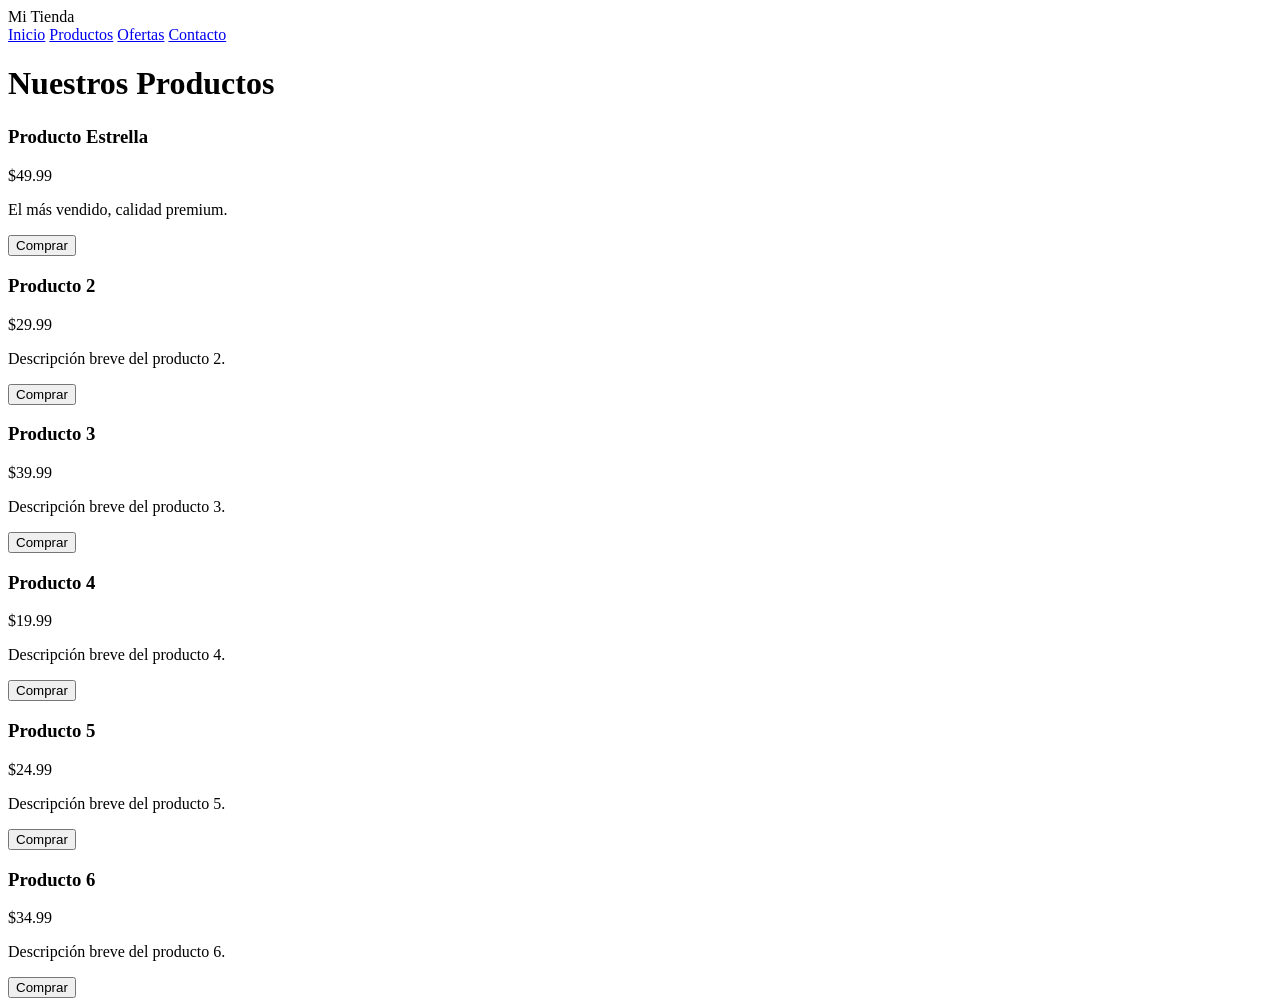
==== class-9/index.html @ dfea15c5 "Actualizacion class-9" ====
<!DOCTYPE html>
<html lang="es">
<head>
  <meta charset="UTF-8" />
  <meta name="viewport" content="width=device-width, initial-scale=1.0" />
  <link rel="stylesheet" href="/DWA/class-9/style.css">
  <title>Tienda Flexbox</title>
</head>
<body>

  <header class="header">
    <span class="logo">Mi Tienda</span>
    <nav class="nav">
      <a href="#">Inicio</a>
      <a href="#">Productos</a>
      <a href="#">Ofertas</a>   <!-- Este aparece primero por el order: -1 -->
      <a href="#">Contacto</a>
    </nav>
  </header>

  <main>
    <h1 style="margin-bottom: 1.5rem; font-size: 2rem;">Nuestros Productos</h1>

    <div class="galeria">
      <!-- Producto 1 (destacado) -->
      <article class="producto destacado">
        <div class="imagen"></div>
        <h3>Producto Estrella</h3>
        <span class="precio">$49.99</span>
        <p class="descripcion">El más vendido, calidad premium.</p>
        <button class="btn">Comprar</button>
      </article>

      <!-- Producto 2 -->
      <article class="producto">
        <div class="imagen"></div>
        <h3>Producto 2</h3>
        <span class="precio">$29.99</span>
        <p class="descripcion">Descripción breve del producto 2.</p>
        <button class="btn">Comprar</button>
      </article>

      <!-- Producto 3 -->
      <article class="producto">
        <div class="imagen"></div>
        <h3>Producto 3</h3>
        <span class="precio">$39.99</span>
        <p class="descripcion">Descripción breve del producto 3.</p>
        <button class="btn">Comprar</button>
      </article>

      <!-- Producto 4 -->
      <article class="producto">
        <div class="imagen"></div>
        <h3>Producto 4</h3>
        <span class="precio">$19.99</span>
        <p class="descripcion">Descripción breve del producto 4.</p>
        <button class="btn">Comprar</button>
      </article>

      <!-- Producto 5 -->
      <article class="producto">
        <div class="imagen"></div>
        <h3>Producto 5</h3>
        <span class="precio">$24.99</span>
        <p class="descripcion">Descripción breve del producto 5.</p>
        <button class="btn">Comprar</button>
      </article>

      <!-- Producto 6 -->
      <article class="producto">
        <div class="imagen"></div>
        <h3>Producto 6</h3>
        <span class="precio">$34.99</span>
        <p class="descripcion">Descripción breve del producto 6.</p>
        <button class="btn">Comprar</button>
      </article>
    </div>
  </main>

</body>
</html>
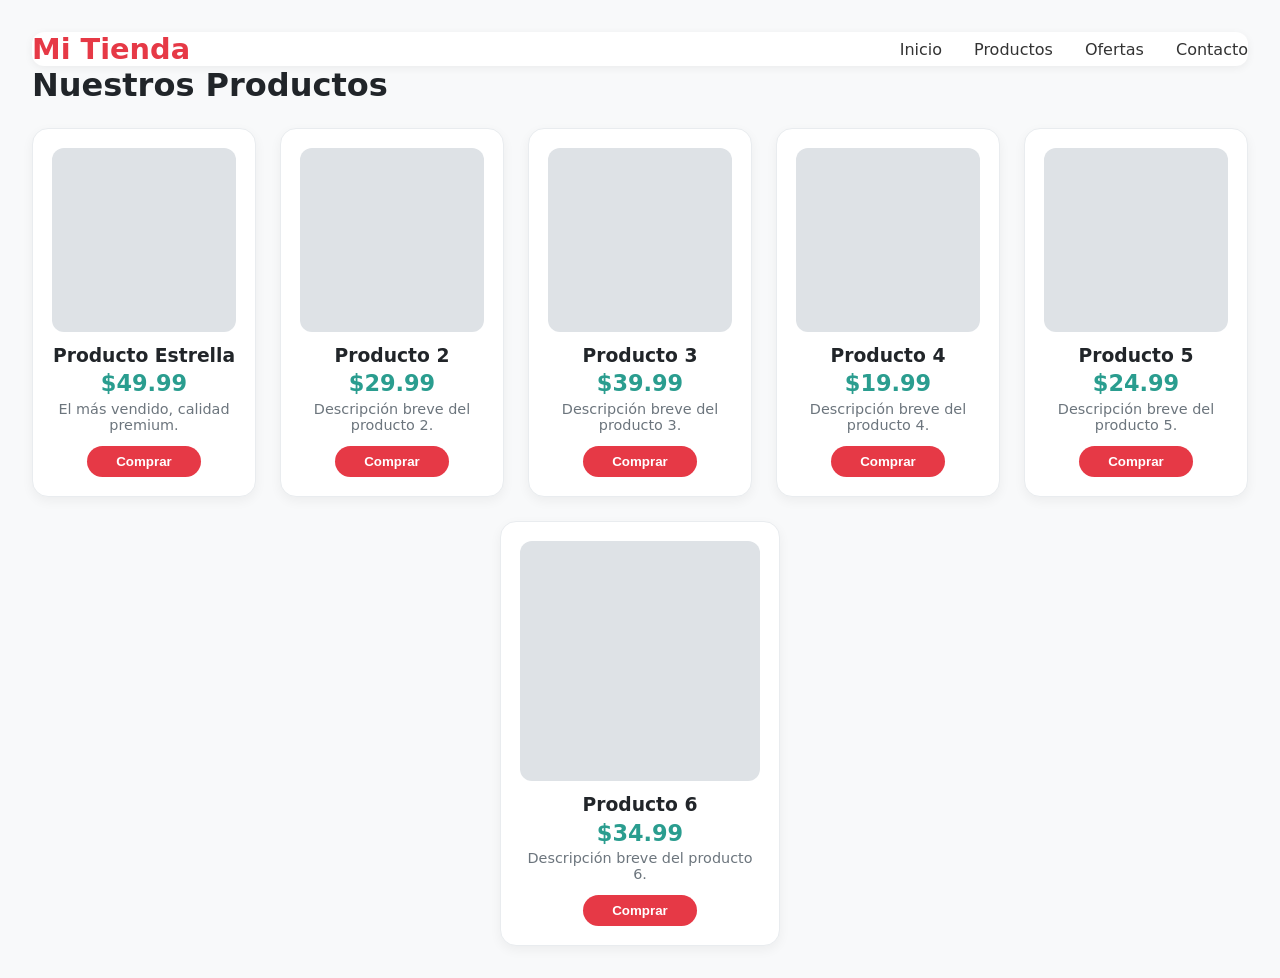
==== commit bb0a3762: "Act. class9" ====
--- a/class-9/index.html
+++ b/class-9/index.html
@@ -3,7 +3,7 @@
 <head>
   <meta charset="UTF-8" />
   <meta name="viewport" content="width=device-width, initial-scale=1.0" />
-  <link rel="stylesheet" href="/DWA/class-9/style.css">
+  <link rel="stylesheet" href="style.css">
   <title>Tienda Flexbox</title>
 </head>
 <body>
--- a/class-9/style.css
+++ b/class-9/style.css
@@ -0,0 +1,111 @@
+
+* {
+    box-sizing: border-box;
+    margin: 0;
+    padding: 0;
+}
+
+body{
+    font-family: system-ui, -apple-system, BlinkMacSystemFont, 'Segoe UI', Roboto, Oxygen, Ubuntu, Cantarell, 'Open Sans', 'Helvetica Neue', sans-serif;
+    background: #F8F9FA;
+    color: #212529;
+    padding: 2rem;
+}
+
+/*HEADER FLEXBOX BASICO*/
+.header{
+    display: flex;
+    justify-content: space-between;
+    align-items: center;
+    background: white;
+    padding: 1rem 2 rem;
+    border-radius: 12px;
+    box-shadow: 0 2px 8px rgba(0, 0, 0, 0.06);
+}
+
+.logo{
+    font-size: 1.8rem;
+    font-weight: 700;
+    color: #E63946;
+}
+
+.nav{
+    display: flex;
+    gap: 2rem;
+}
+
+.nav a{
+    text-decoration: none;
+    color: #333;
+    font-weight: 500;
+}
+
+.galeria{
+    display: flex;
+    flex-wrap: wrap;
+    gap: 1.5rem;
+    justify-content: center;
+}
+
+.producto{
+    flex: 1 1 220px;
+    /*| 1 = grow | 1 = shrik | 220px = basics*/
+    max-width: 280px;
+    background: white;
+    border-radius: 16px;
+    padding: 1.2rem;
+    box-shadow: 0 4px 12px rgba(0, 0, 0, 0.05);
+    border: 1px solid #E9ECEF;
+
+/*FLEXBOX INTERNO*/
+    display: flex;
+    flex-direction: column;
+    align-items: center;
+    text-align: center;
+}
+
+.producto .imagen{
+    width: 100%;
+    /*Cuadrado perfecto*/
+    aspect-ratio:  1 / 1;
+    background: #DEE2E6;
+    border-radius: 12px;
+    margin-bottom: 0.8rem;
+}
+
+.product h3{
+    font-size: 1.1rem;
+    margin: 0.5rem 0 0 0 0.2rem;
+}
+
+.producto .precio{
+    font-size: 1.4rem;
+    font-weight: 700;
+    color: #2A9D8F;
+    margin: 0.3rem 0;
+}
+
+.producto .descripcion{
+    font-size: 0.9rem;
+    color: #6C757D;
+    flex: 1;
+    /*Ocupa el espacio disponible para empujar el boton*/
+    margin-bottom: 0.8rem;
+}
+
+.producto .btn{
+    background: #E63946;
+    color: white;
+    border: none;
+    padding:0.5rem 1.8rem;
+    border-radius: 30px;
+    font-weight: 600;
+    cursor: pointer;
+    transition: 0.2s;
+    margin-top: auto;
+}
+
+.producto .btn:hover{
+    background: #C1121F;
+    transform: scale(1.03);
+}
